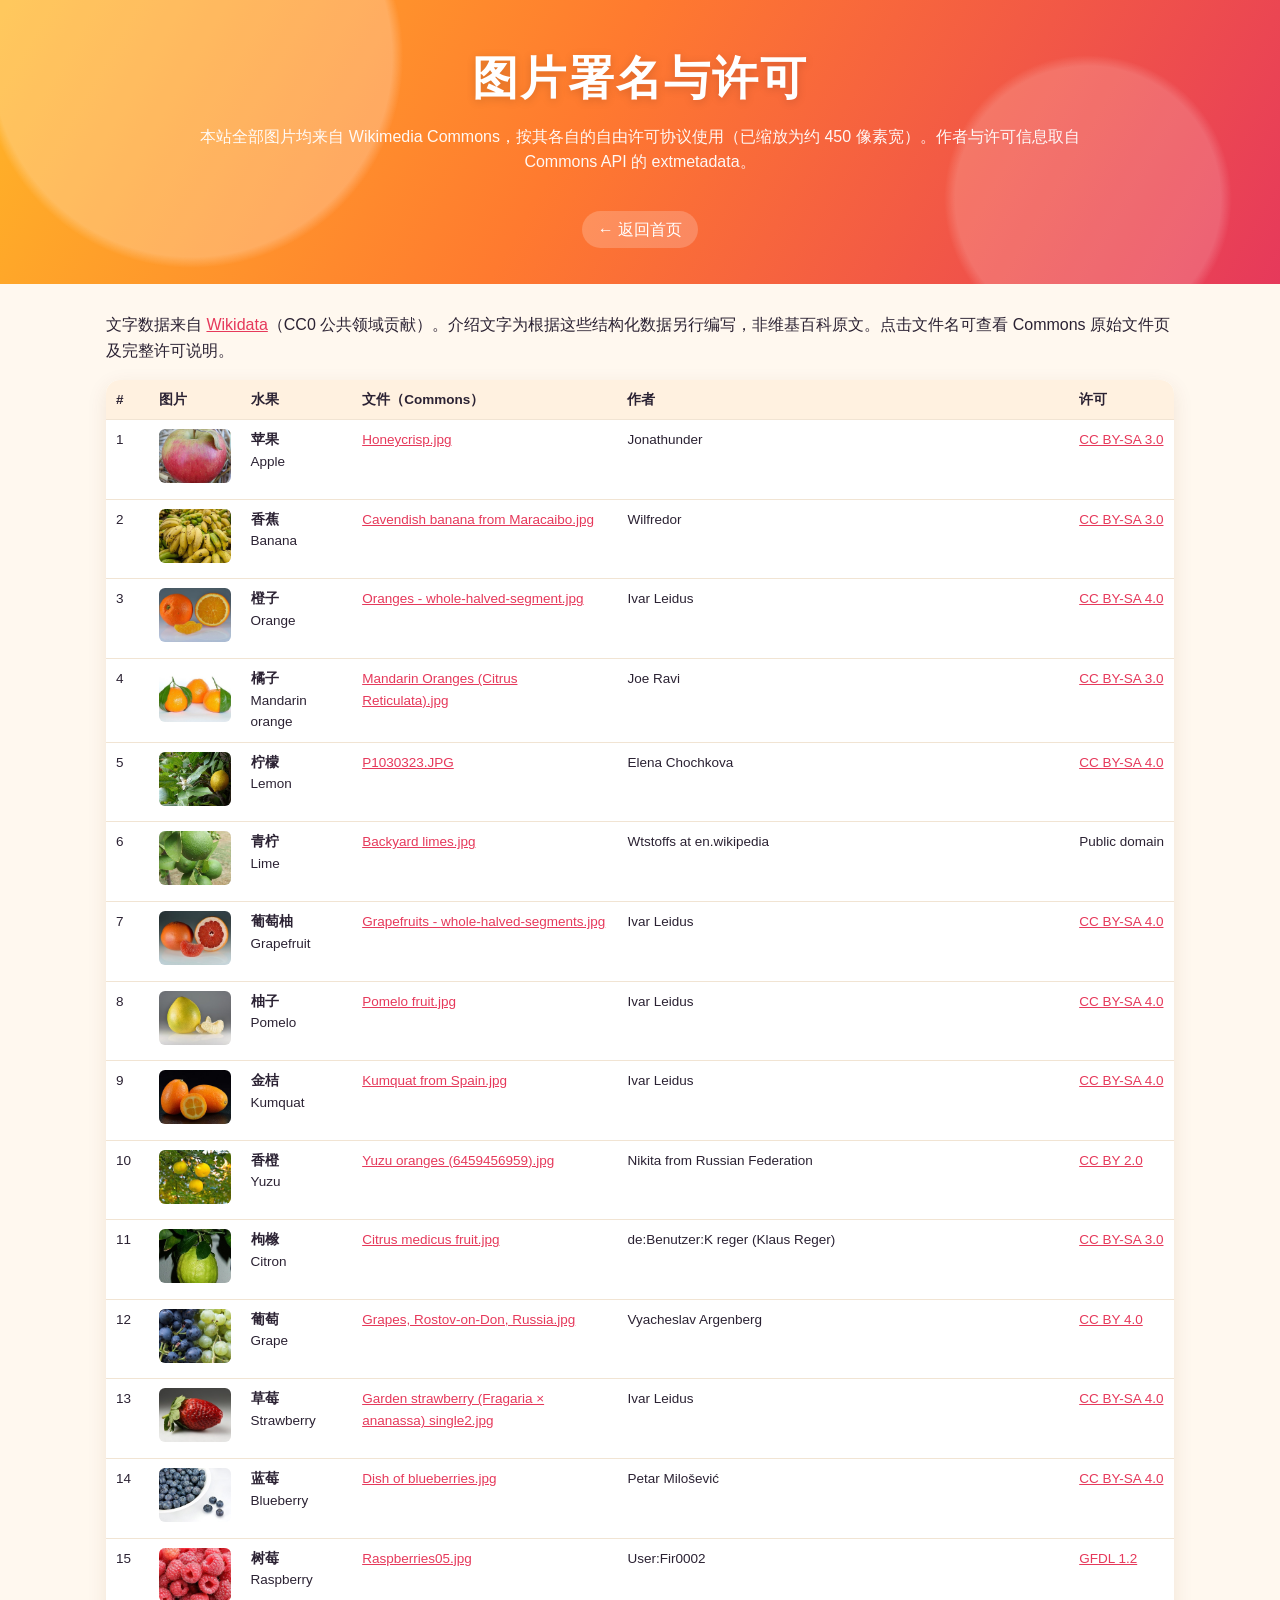
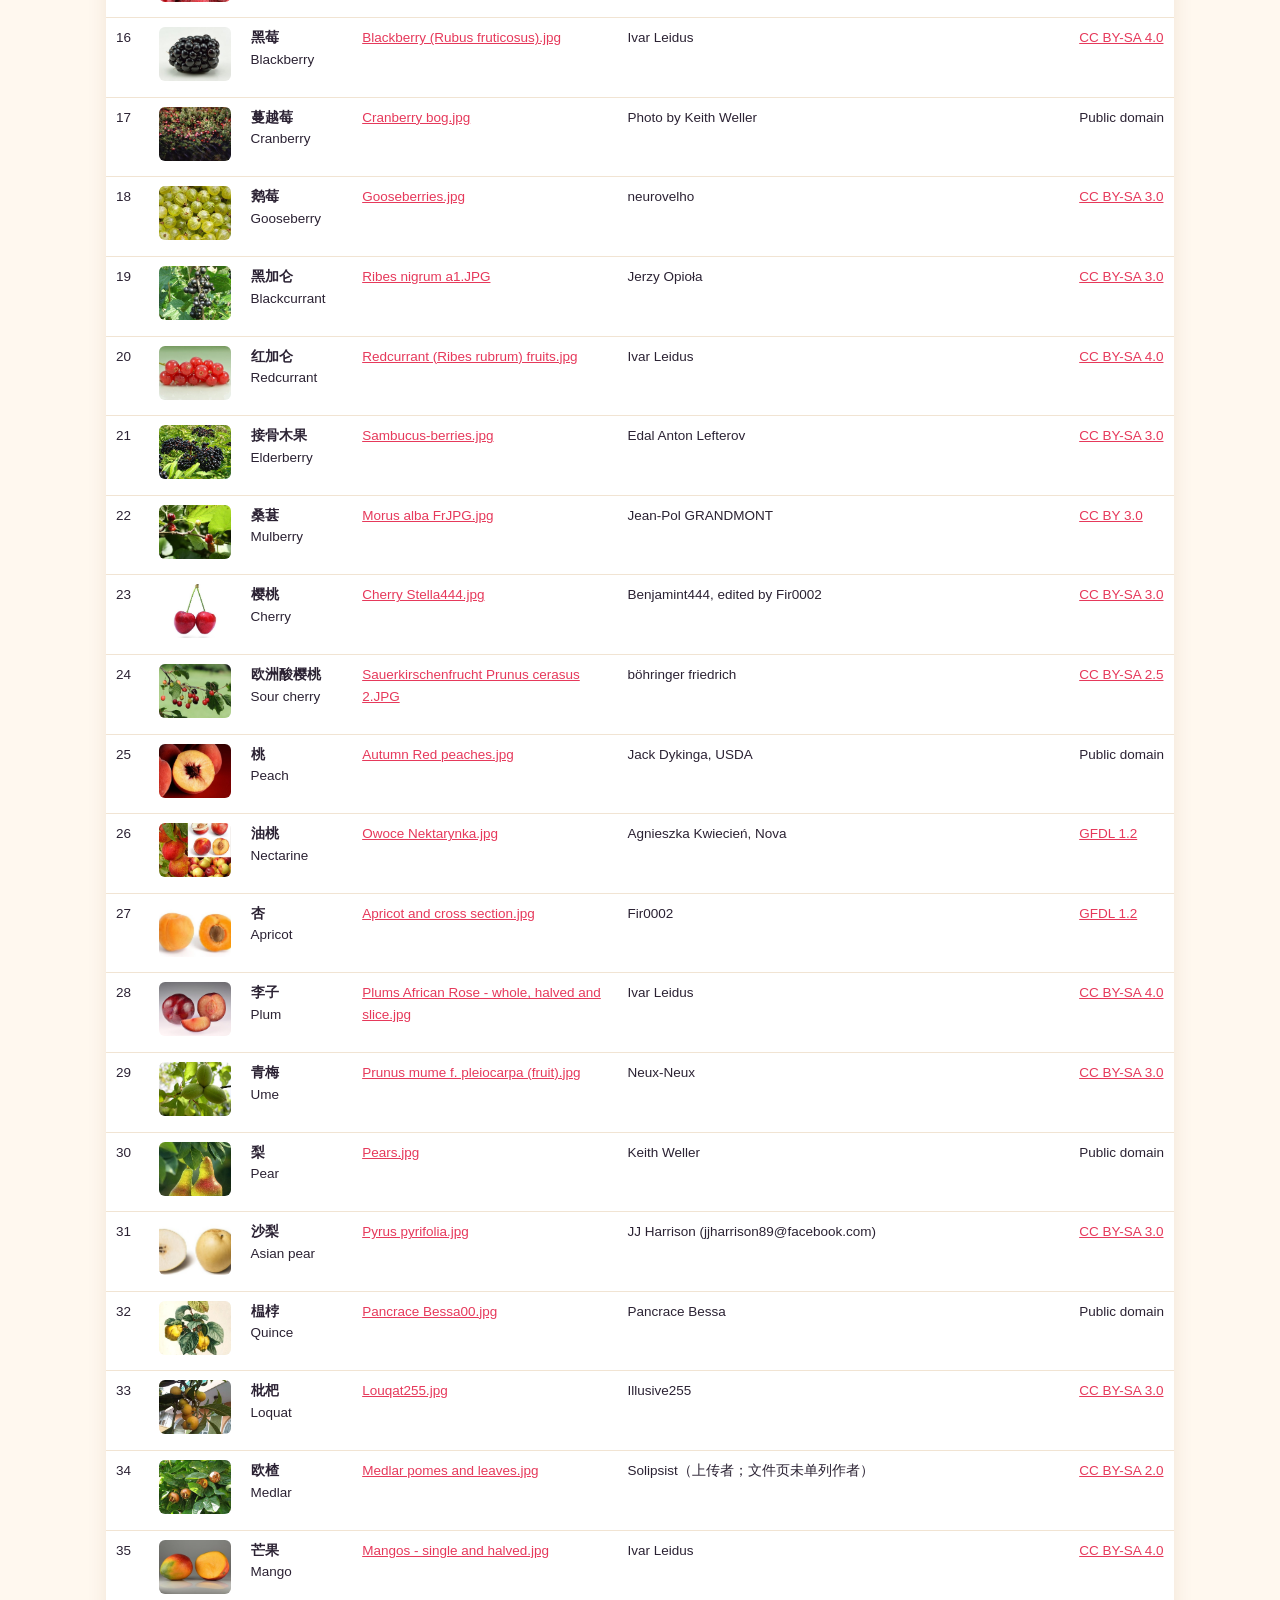
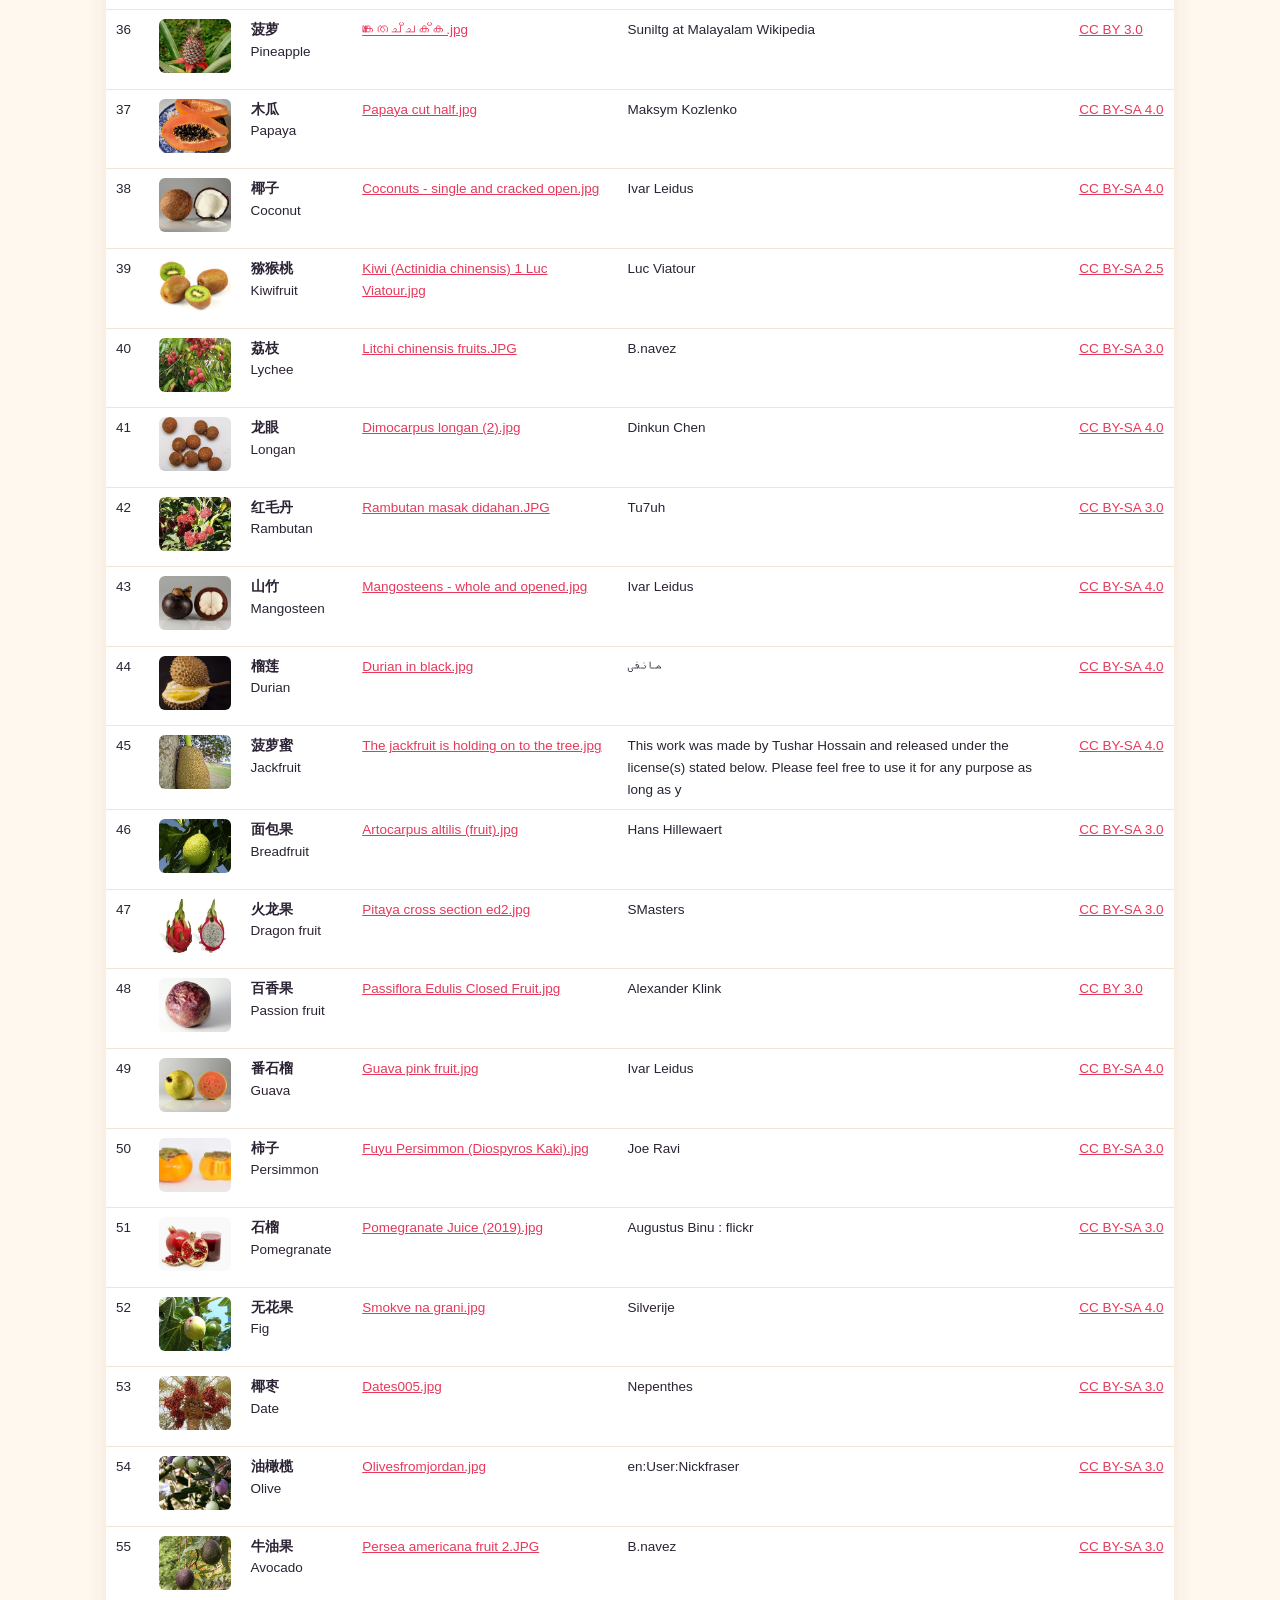
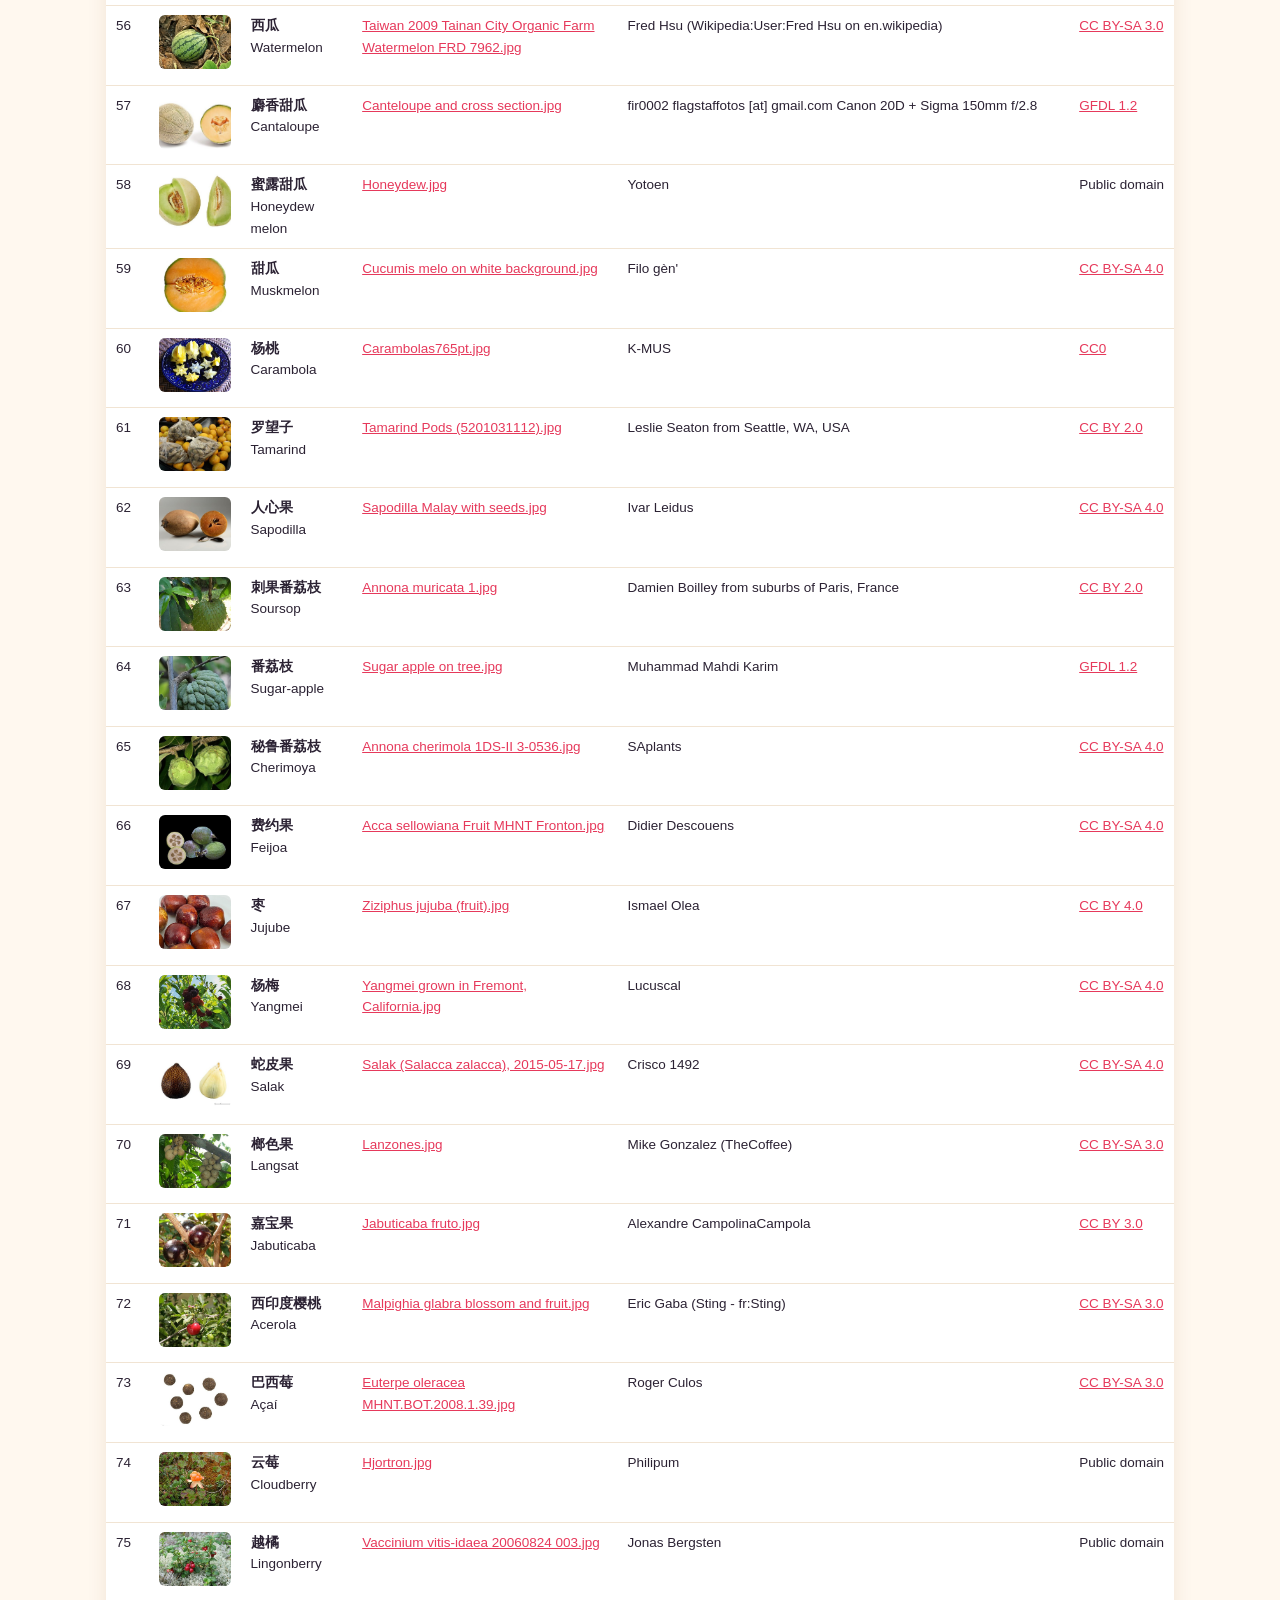
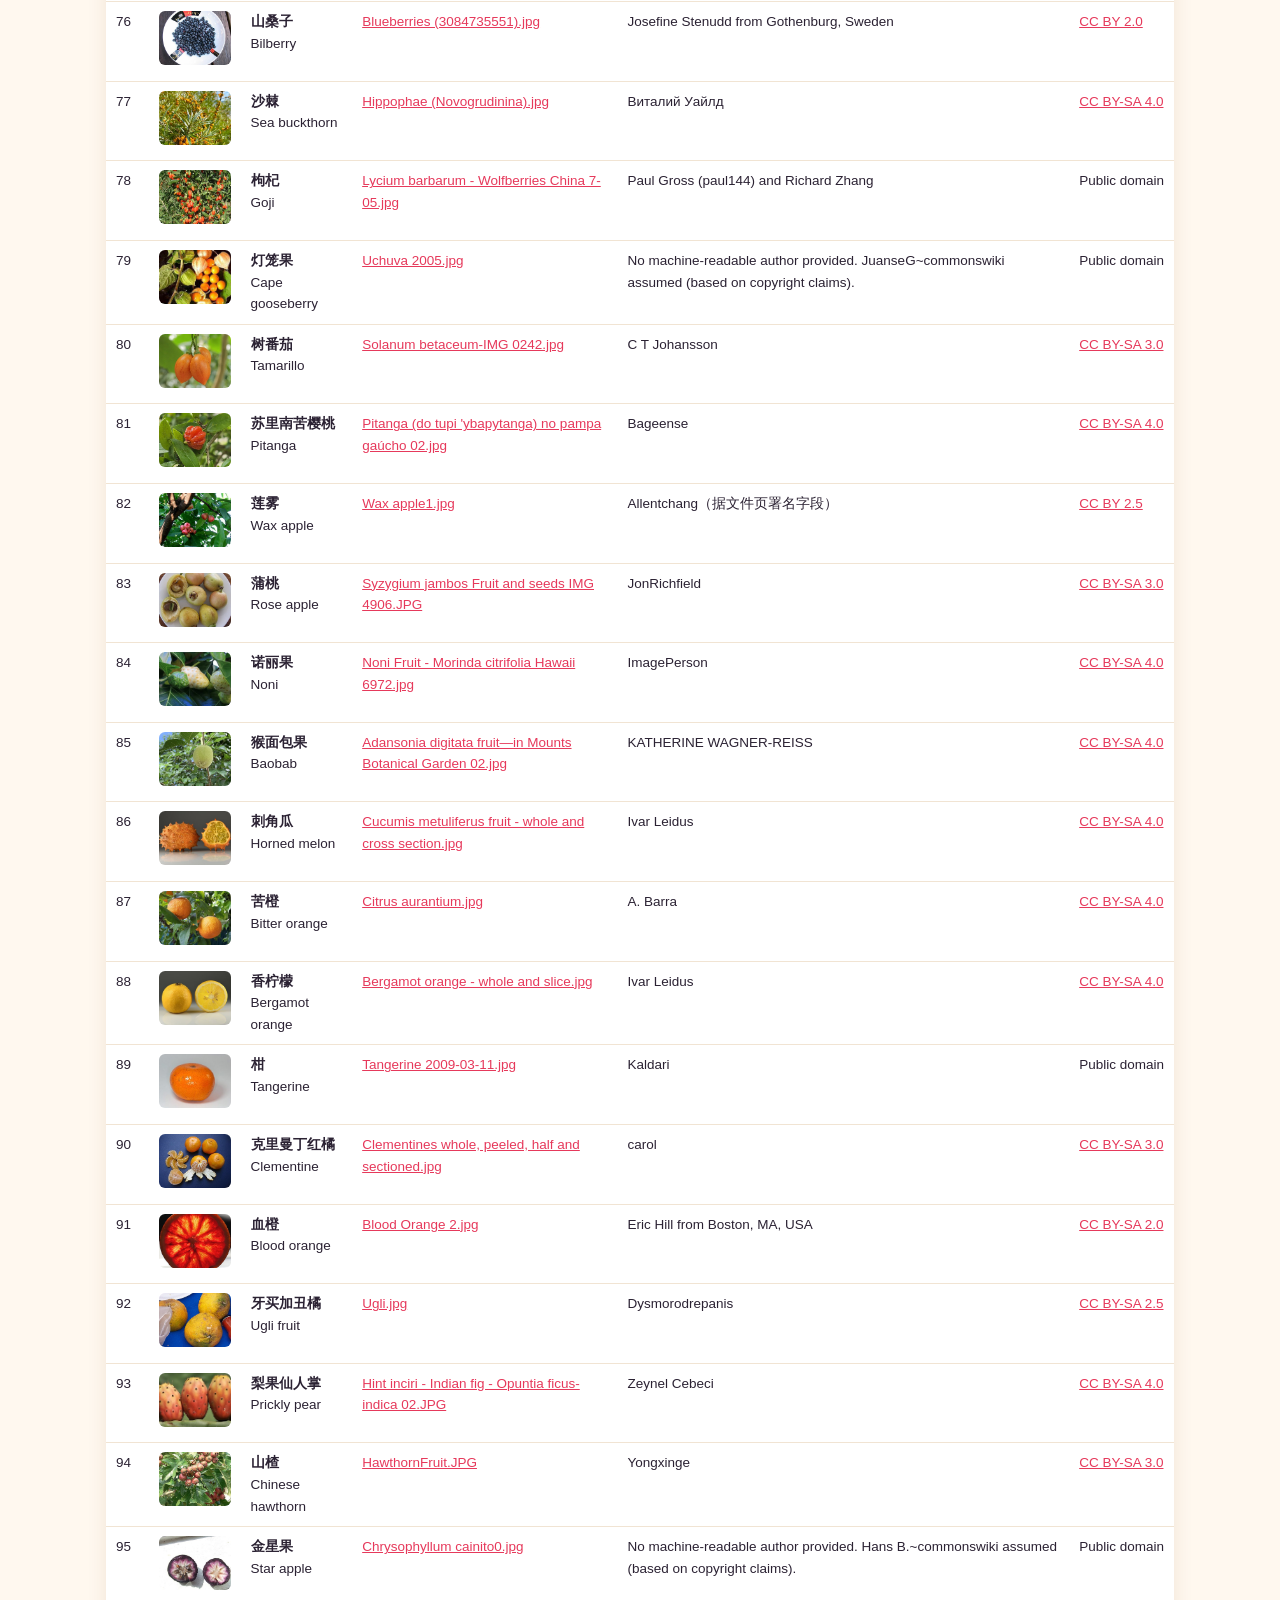
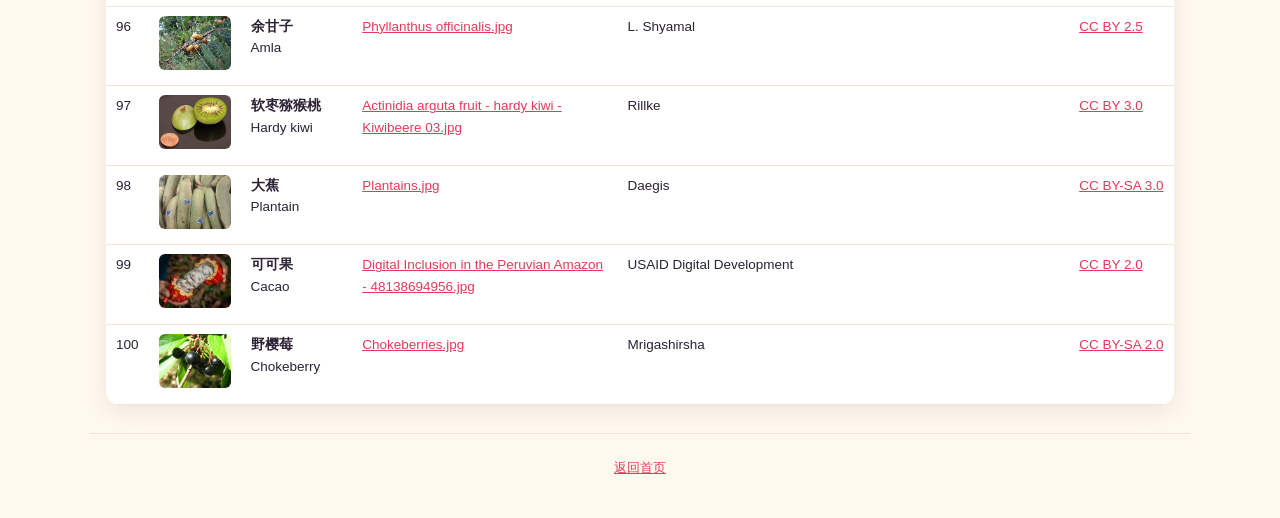
==== credits.html @ b2143974 "百果图鉴：100 种常见水果介绍网站" ====
<!DOCTYPE html>
<html lang="zh-CN">
<head><meta charset="utf-8"><meta name="viewport" content="width=device-width, initial-scale=1">
<title>图片署名与许可 · 百果图鉴</title><link rel="stylesheet" href="assets/style.css"></head>
<body>
<header class="hero" style="padding-bottom:36px"><div class="hero-inner">
<h1>图片署名与许可</h1>
<p class="tagline">本站全部图片均来自 Wikimedia Commons，按其各自的自由许可协议使用（已缩放为约 450 像素宽）。作者与许可信息取自 Commons API 的 extmetadata。</p>
<a class="back" href="index.html">← 返回首页</a></div></header>
<section class="credits">
<p>文字数据来自 <a href="https://www.wikidata.org/" target="_blank" rel="noopener">Wikidata</a>（CC0 公共领域贡献）。介绍文字为根据这些结构化数据另行编写，非维基百科原文。点击文件名可查看 Commons 原始文件页及完整许可说明。</p>
<table><thead><tr><th>#</th><th>图片</th><th>水果</th><th>文件（Commons）</th><th>作者</th><th>许可</th></tr></thead><tbody id="rows"></tbody></table>
</section>
<footer class="footer"><a href="index.html">返回首页</a></footer>
<script src="assets/data.js"></script>
<script>
(function(){
  var esc=function(s){return String(s==null?"":s).replace(/[&<>"']/g,function(c){return {"&":"&amp;","<":"&lt;",">":"&gt;",'"':"&quot;","'":"&#39;"}[c];});};
  var h=(window.FRUITS||[]).map(function(f,i){var c=f.credit;
    var lic=c.license_url?'<a href="'+esc(c.license_url)+'" target="_blank" rel="noopener license">'+esc(c.license)+'</a>':esc(c.license);
    return '<tr><td>'+(i+1)+'</td><td><a href="index.html#fruit='+encodeURIComponent(f.id)+'"><img loading="lazy" src="'+esc(f.img)+'" alt="'+esc(f.zh)+'"></a></td><td><b>'+esc(f.zh)+'</b><br>'+esc(f.en)+'</td><td><a href="'+esc(c.page)+'" target="_blank" rel="noopener">'+esc(c.file)+'</a></td><td>'+esc(c.artist)+'</td><td>'+lic+'</td></tr>';}).join("");
  document.getElementById("rows").innerHTML=h;
})();
</script>
</body></html>
---- assets/style.css ----
:root{
  --mango:#ffb627; --orange:#ff7a2f; --berry:#e6395b; --grape:#7b3fa0; --lime:#7cc243; --kiwi:#4f8f2f;
  --ink:#2b2233; --muted:#6f6577; --bg:#fff8ef; --card:#ffffff; --line:#f1e4d3;
  --radius:18px; --shadow:0 6px 20px rgba(120,60,20,.10);
}
*{box-sizing:border-box}
html{scroll-behavior:smooth}
body{margin:0;font-family:-apple-system,BlinkMacSystemFont,"PingFang SC","Hiragino Sans GB","Microsoft YaHei","Noto Sans CJK SC","Source Han Sans SC","WenQuanYi Micro Hei",sans-serif;color:var(--ink);background:var(--bg);line-height:1.6}
a{color:var(--berry)}
.hero{background:radial-gradient(circle at 15% 20%,rgba(255,255,255,.25) 0 18%,transparent 19%),radial-gradient(circle at 85% 70%,rgba(255,255,255,.18) 0 12%,transparent 13%),linear-gradient(120deg,var(--mango) 0%,var(--orange) 45%,var(--berry) 100%);color:#fff;padding:42px 20px 56px;text-align:center}
.hero-inner{max-width:900px;margin:0 auto}
.hero h1{margin:0;font-size:clamp(28px,5vw,46px);letter-spacing:2px;text-shadow:0 2px 10px rgba(0,0,0,.15)}
.logo{font-size:.8em;margin-right:6px}
.tagline{margin:8px 0 22px;opacity:.95}
.search-wrap{max-width:680px;margin:0 auto}
#q{width:100%;padding:15px 22px;border:none;border-radius:999px;font-size:16px;box-shadow:0 8px 24px rgba(120,20,30,.25);outline:none}
#q:focus{box-shadow:0 0 0 4px rgba(255,255,255,.5),0 8px 24px rgba(120,20,30,.25)}
.toolbar{max-width:1240px;margin:-26px auto 0;background:#fff;border-radius:var(--radius);box-shadow:var(--shadow);padding:14px 18px;position:relative;z-index:2}
.row{display:flex;flex-wrap:wrap;gap:12px 18px;align-items:center}
.sel{font-size:14px;color:var(--muted)}
select{padding:7px 10px;border:1px solid var(--line);border-radius:10px;background:#fffdf9;font-size:14px;color:var(--ink)}
.mode{display:flex;border:1px solid var(--line);border-radius:999px;overflow:hidden}
.mode-btn{border:none;background:#fff;padding:7px 14px;font-size:13px;cursor:pointer;color:var(--muted)}
.mode-btn.active{background:var(--lime);color:#fff}
.reset{margin-left:auto;border:none;background:#fff1e6;color:var(--orange);padding:7px 14px;border-radius:999px;cursor:pointer;font-size:13px}
.letters{display:flex;flex-wrap:wrap;gap:6px;margin-top:12px}
.letters button{min-width:32px;height:32px;border-radius:9px;border:1px solid var(--line);background:#fffdf9;cursor:pointer;font-weight:600;color:var(--ink)}
.letters button:disabled{opacity:.3;cursor:default}
.letters button.active{background:var(--berry);border-color:var(--berry);color:#fff}
.status{margin-top:10px;font-size:13px;color:var(--muted)}
main{max-width:1240px;margin:22px auto 40px;padding:0 16px}
.grid{display:grid;grid-template-columns:repeat(auto-fill,minmax(210px,1fr));gap:18px}
.card{background:var(--card);border-radius:var(--radius);overflow:hidden;box-shadow:var(--shadow);cursor:pointer;transition:transform .18s,box-shadow .18s;display:flex;flex-direction:column;border:none;padding:0;text-align:left;font:inherit;color:inherit}
.card:hover,.card:focus-visible{transform:translateY(-4px);box-shadow:0 14px 30px rgba(120,60,20,.18);outline:none}
.thumb{aspect-ratio:4/3;background:linear-gradient(135deg,#ffe9c7,#ffd6dc);overflow:hidden}
.thumb img{width:100%;height:100%;object-fit:cover;display:block;transition:transform .3s}
.card:hover .thumb img{transform:scale(1.05)}
.card-body{padding:12px 14px 14px}
.card h3{margin:0;font-size:18px}
.card .en{margin:2px 0 0;color:var(--muted);font-size:13px}
.card .sci{font-style:italic;color:#8a7f92;font-size:12.5px;margin:2px 0 8px;white-space:nowrap;overflow:hidden;text-overflow:ellipsis}
.tag{display:inline-block;font-size:12px;padding:2px 9px;border-radius:999px;background:#eef8e5;color:var(--kiwi)}
.empty{text-align:center;color:var(--muted);padding:60px 0;font-size:18px}
.modal{position:fixed;inset:0;z-index:50;display:flex;align-items:center;justify-content:center;padding:18px}
.modal[hidden]{display:none}
.modal-backdrop{position:absolute;inset:0;background:rgba(43,20,40,.55);backdrop-filter:blur(3px)}
.modal-card{position:relative;background:#fff;border-radius:22px;max-width:980px;width:100%;max-height:92vh;overflow:auto;box-shadow:0 30px 80px rgba(0,0,0,.35)}
.close{position:absolute;top:10px;right:14px;border:none;background:rgba(255,255,255,.9);width:38px;height:38px;border-radius:50%;font-size:26px;line-height:1;cursor:pointer;z-index:2;color:var(--ink)}
.modal-body{display:grid;grid-template-columns:minmax(0,1.05fr) minmax(0,1fr)}
.m-fig{margin:0;background:linear-gradient(160deg,#fff3dd,#ffe1e6);display:flex;flex-direction:column}
.m-fig img{width:100%;height:auto;max-height:60vh;object-fit:contain;display:block;background:#fff7ec}
.credit{font-size:12px;color:var(--muted);padding:10px 14px;line-height:1.5;word-break:break-word}
.m-info{padding:26px 26px 22px}
.m-info h2{margin:0;font-size:30px;color:var(--berry)}
.sub{margin:4px 0 14px;color:var(--muted)}
.sub i{color:#7d6f86}
.intro{font-size:15.5px;margin:0 0 16px;background:#fffaf2;border-left:4px solid var(--mango);padding:10px 14px;border-radius:8px}
.facts{display:grid;grid-template-columns:auto 1fr;gap:6px 14px;margin:0 0 14px;font-size:14px}
.facts dt{color:var(--muted);white-space:nowrap}
.facts dd{margin:0}
.facts .chip{display:inline-block;background:#f6eefa;color:var(--grape);border-radius:999px;padding:1px 8px;margin:0 4px 4px 0;font-size:12.5px}
.links{font-size:13px}
.links a{margin-right:12px}
.nav-btns{display:flex;justify-content:space-between;margin-top:12px}
.nav-btns button{border:1px solid var(--line);background:#fffdf9;border-radius:999px;padding:7px 14px;cursor:pointer;color:var(--ink)}
.footer{text-align:center;color:var(--muted);font-size:13px;padding:24px 16px 40px;border-top:1px solid var(--line);max-width:1100px;margin:0 auto}
/* credits page */
.credits{max-width:1100px;margin:28px auto;padding:0 16px}
.credits table{width:100%;border-collapse:collapse;background:#fff;border-radius:14px;overflow:hidden;box-shadow:var(--shadow);font-size:13.5px}
.credits th,.credits td{padding:9px 10px;border-bottom:1px solid var(--line);text-align:left;vertical-align:top}
.credits th{background:#fff1e0}
.credits td img{width:72px;height:54px;object-fit:cover;border-radius:6px}
.back{display:inline-block;margin-top:14px;color:#fff;text-decoration:none;background:rgba(255,255,255,.2);padding:6px 16px;border-radius:999px}
@media (max-width:760px){
  .modal-body{grid-template-columns:1fr}
  .m-info{padding:18px}
  .m-info h2{font-size:24px}
  .grid{grid-template-columns:repeat(auto-fill,minmax(150px,1fr));gap:12px}
  .card h3{font-size:16px}
  .reset{margin-left:0}
}
.credits td:last-child{white-space:nowrap}
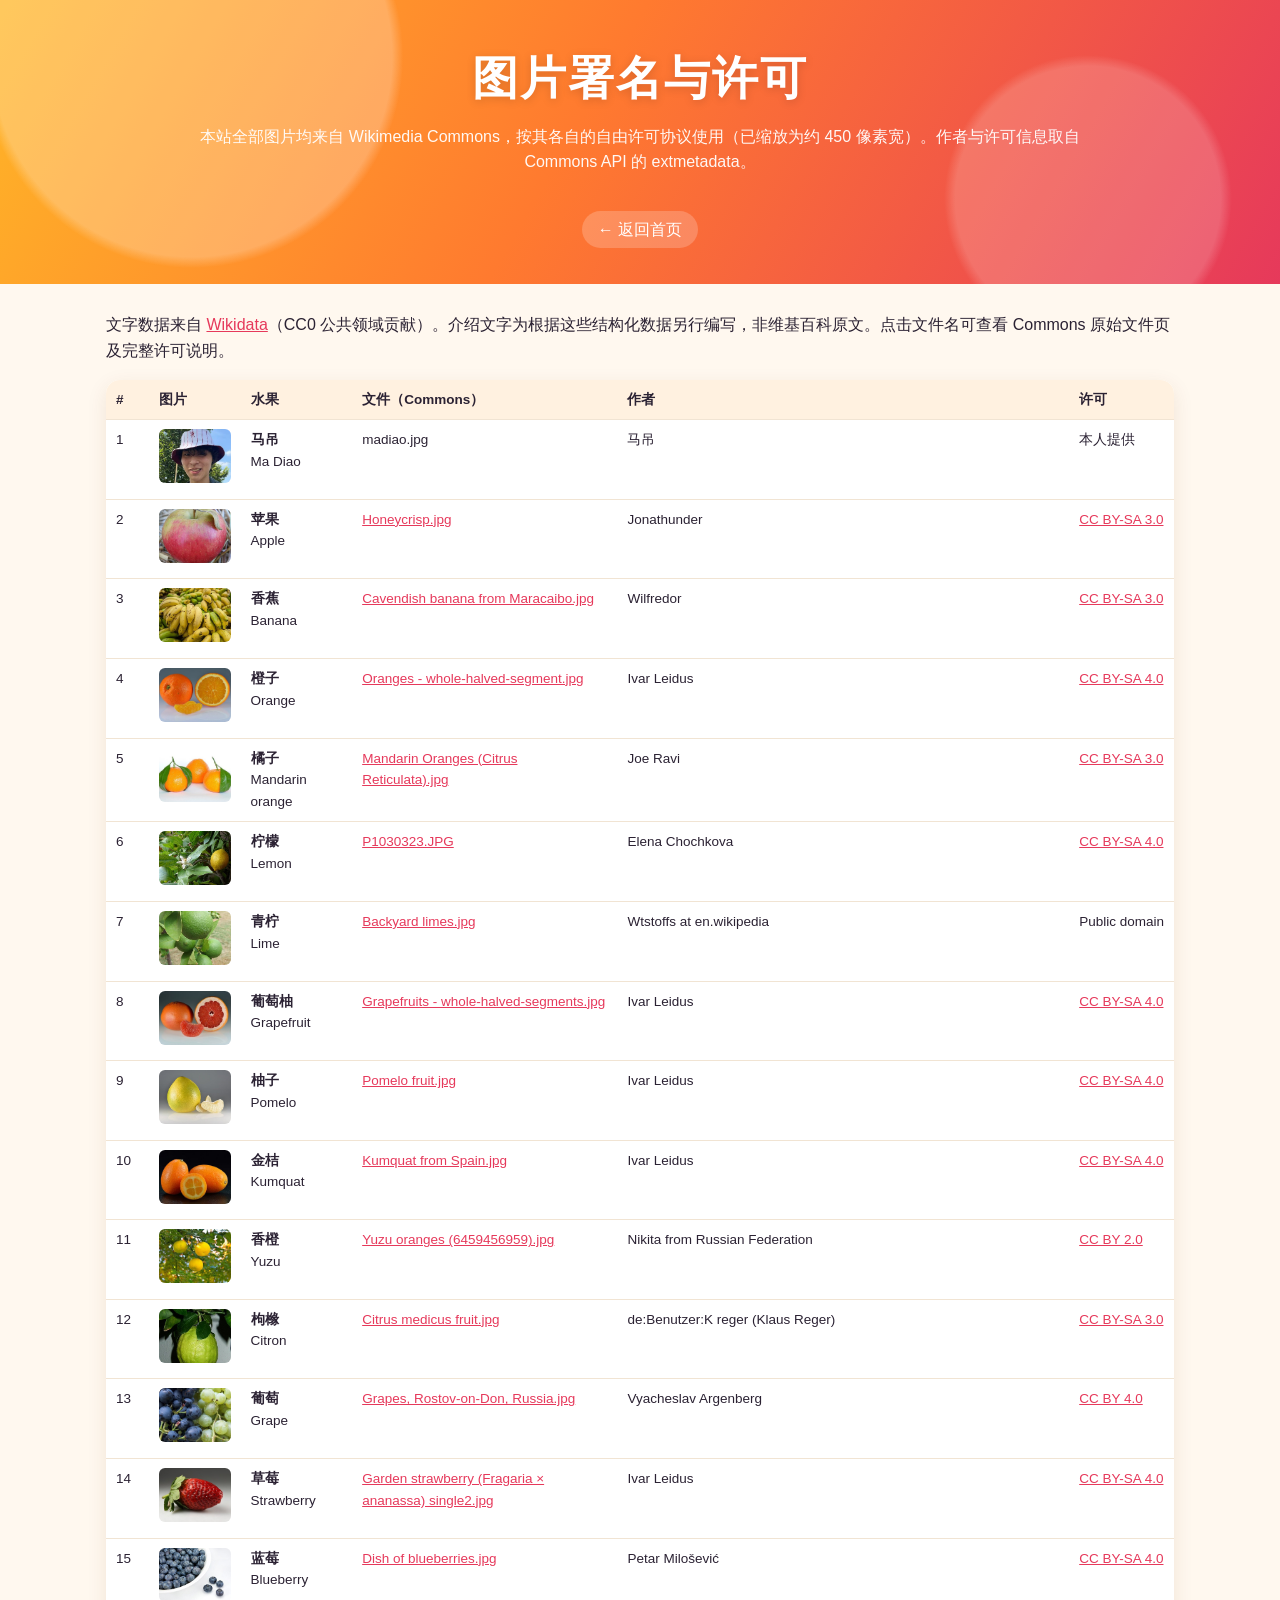
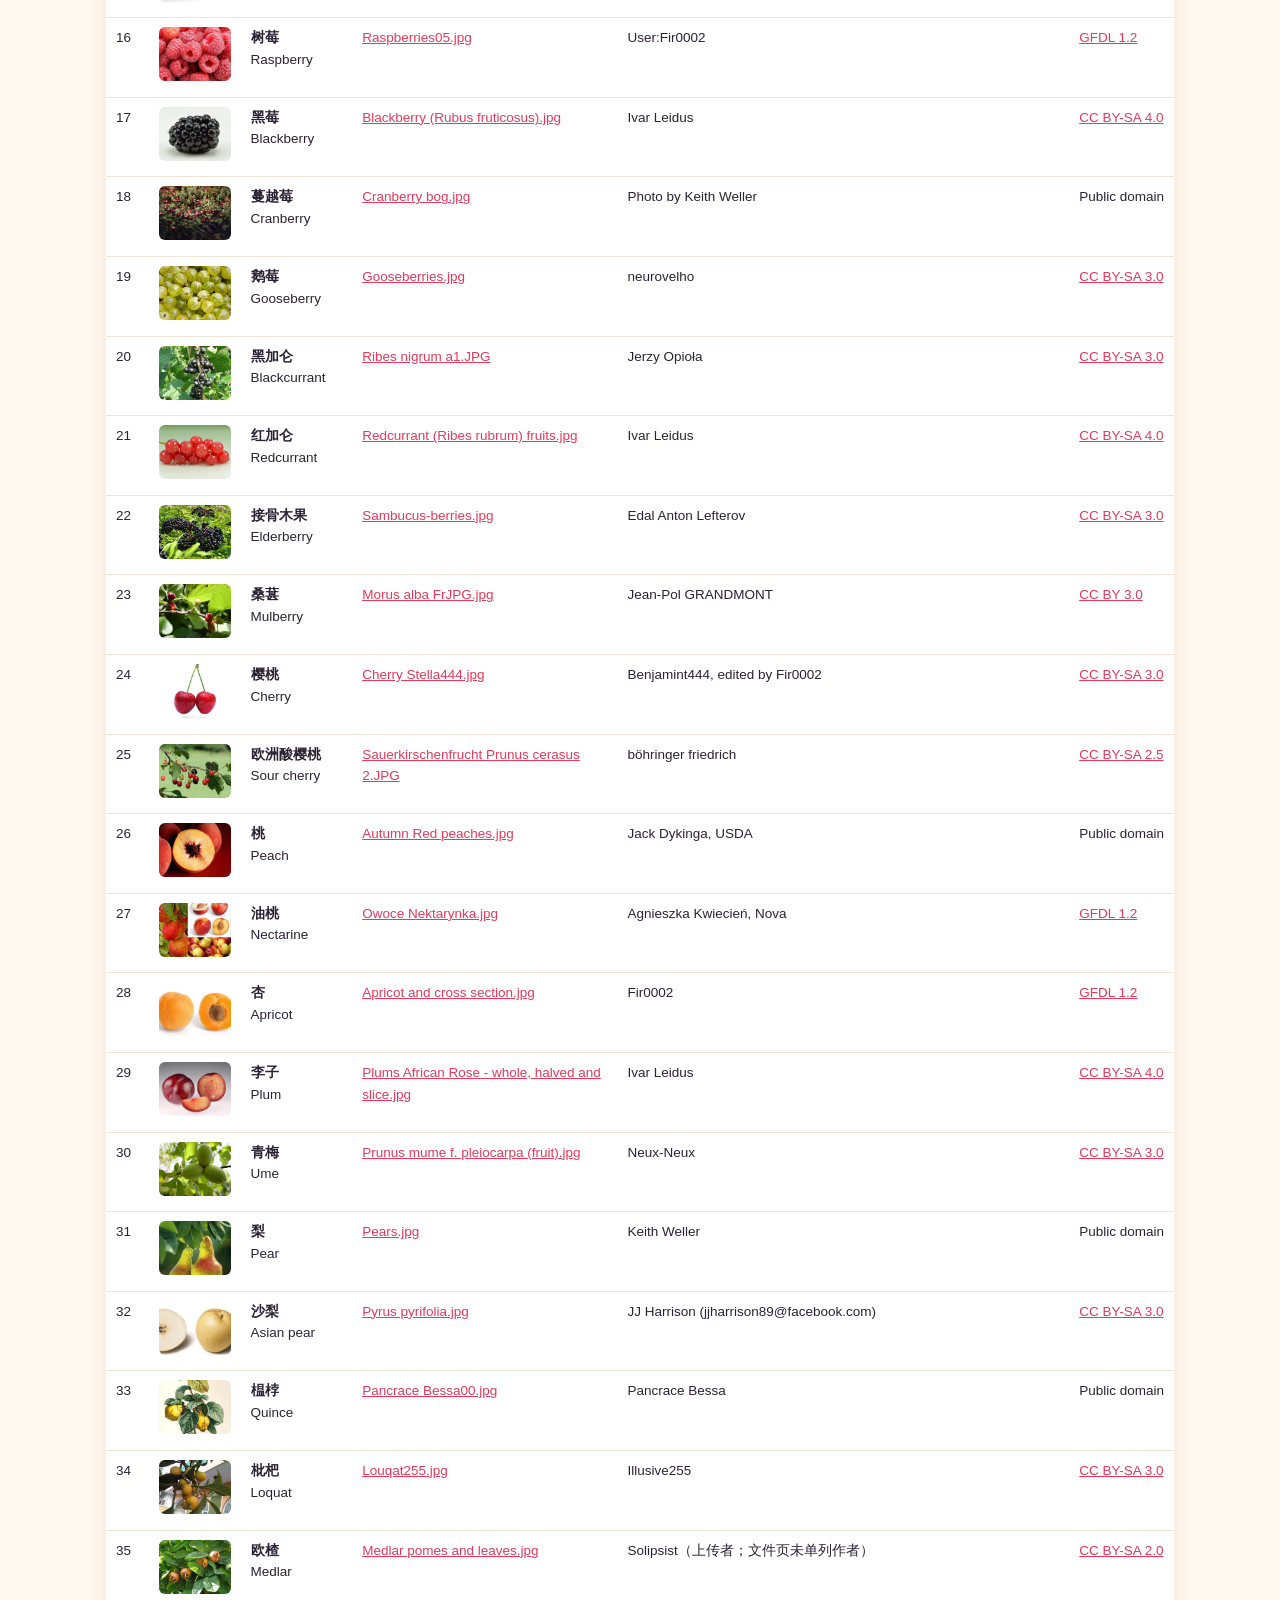
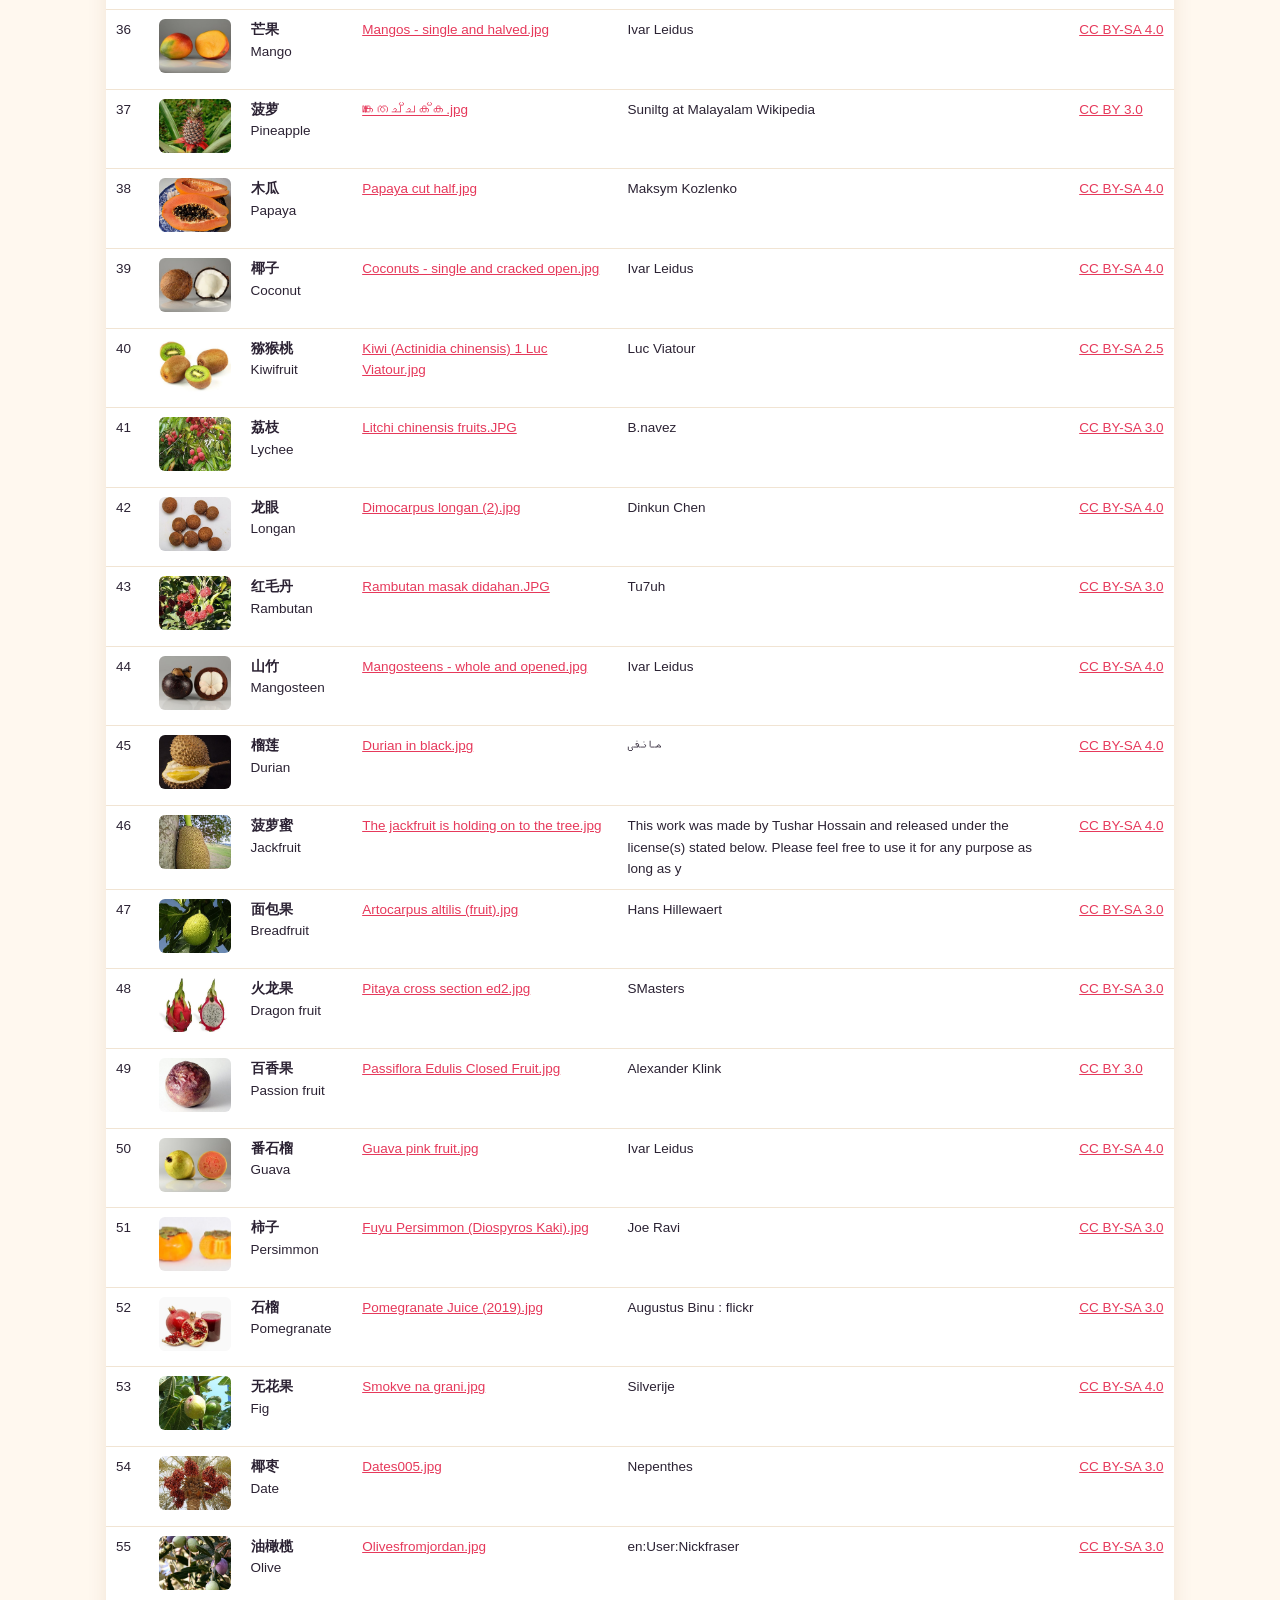
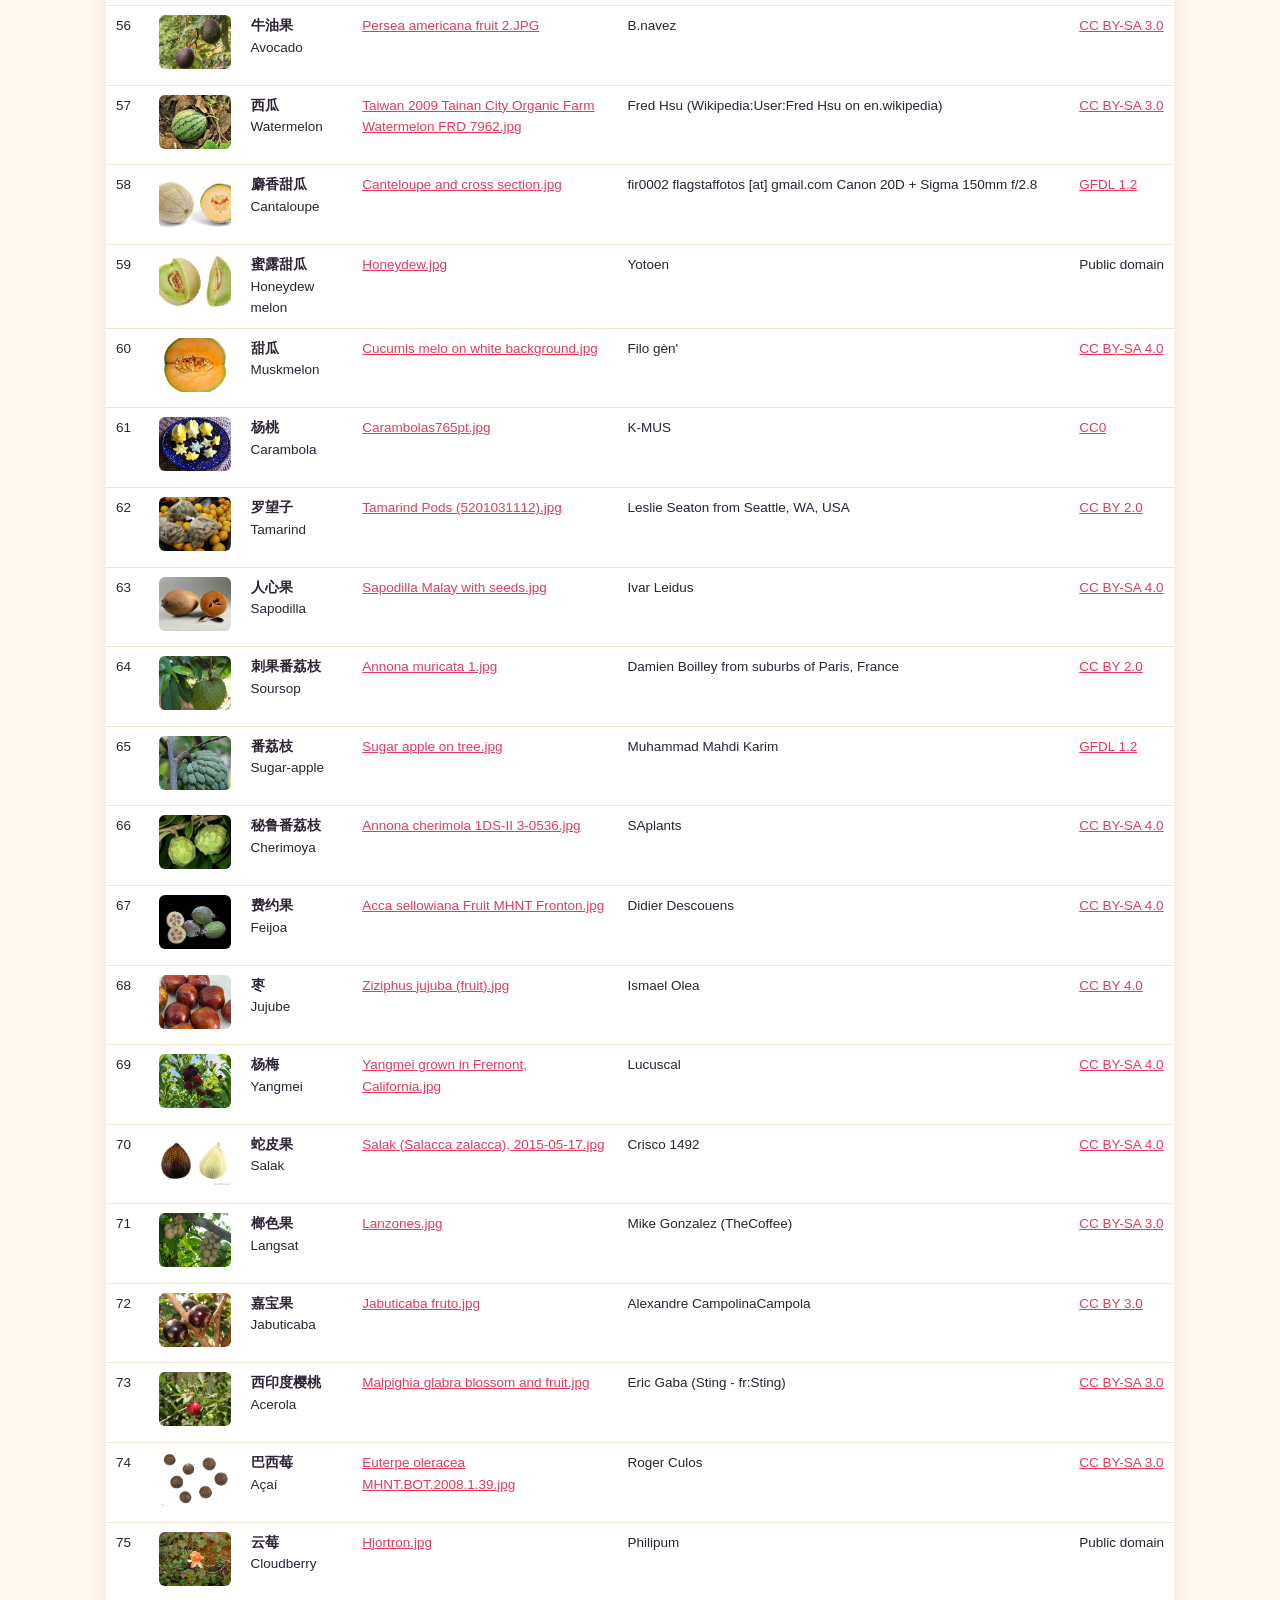
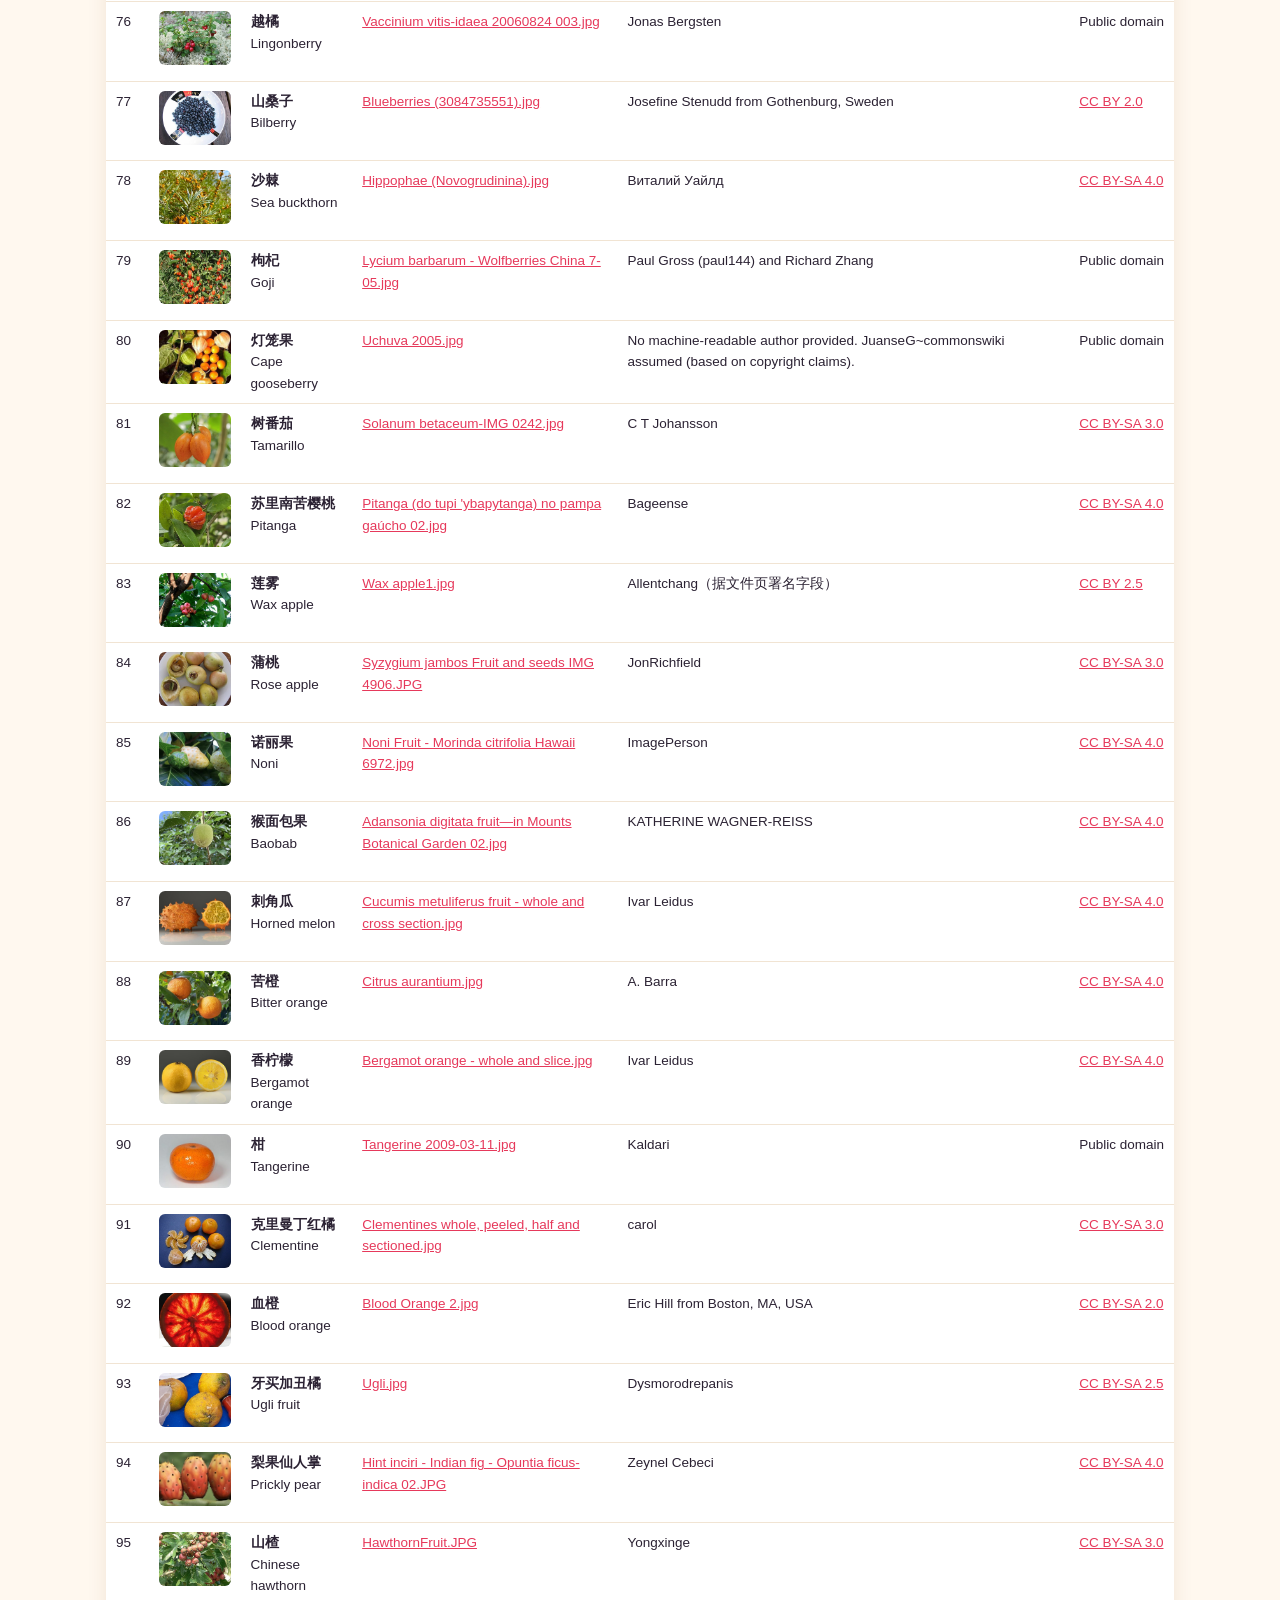
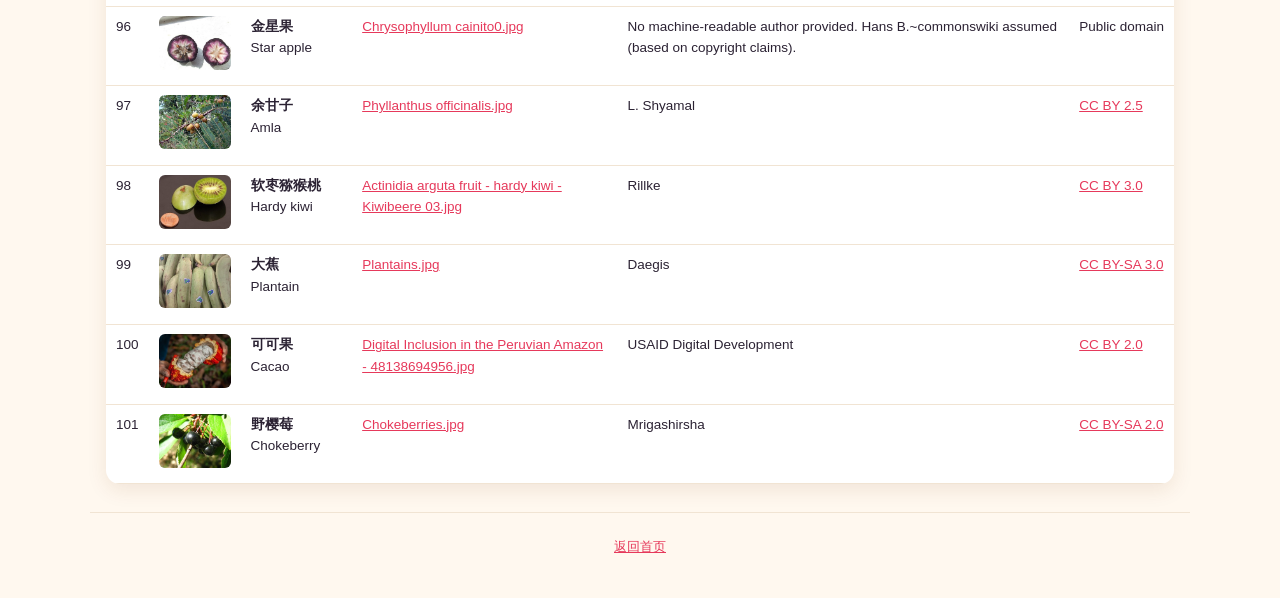
==== commit 8c705d23: "新增特别收录卡片：马吊" ====
--- a/credits.html
+++ b/credits.html
@@ -18,7 +18,7 @@
   var esc=function(s){return String(s==null?"":s).replace(/[&<>"']/g,function(c){return {"&":"&amp;","<":"&lt;",">":"&gt;",'"':"&quot;","'":"&#39;"}[c];});};
   var h=(window.FRUITS||[]).map(function(f,i){var c=f.credit;
     var lic=c.license_url?'<a href="'+esc(c.license_url)+'" target="_blank" rel="noopener license">'+esc(c.license)+'</a>':esc(c.license);
-    return '<tr><td>'+(i+1)+'</td><td><a href="index.html#fruit='+encodeURIComponent(f.id)+'"><img loading="lazy" src="'+esc(f.img)+'" alt="'+esc(f.zh)+'"></a></td><td><b>'+esc(f.zh)+'</b><br>'+esc(f.en)+'</td><td><a href="'+esc(c.page)+'" target="_blank" rel="noopener">'+esc(c.file)+'</a></td><td>'+esc(c.artist)+'</td><td>'+lic+'</td></tr>';}).join("");
+    return '<tr><td>'+(i+1)+'</td><td><a href="index.html#fruit='+encodeURIComponent(f.id)+'"><img loading="lazy" src="'+esc(f.img)+'" alt="'+esc(f.zh)+'"></a></td><td><b>'+esc(f.zh)+'</b><br>'+esc(f.en)+'</td><td>'+(c.page?'<a href="'+esc(c.page)+'" target="_blank" rel="noopener">'+esc(c.file)+'</a>':esc(c.file))+'</td><td>'+esc(c.artist)+'</td><td>'+lic+'</td></tr>';}).join("");
   document.getElementById("rows").innerHTML=h;
 })();
 </script>
